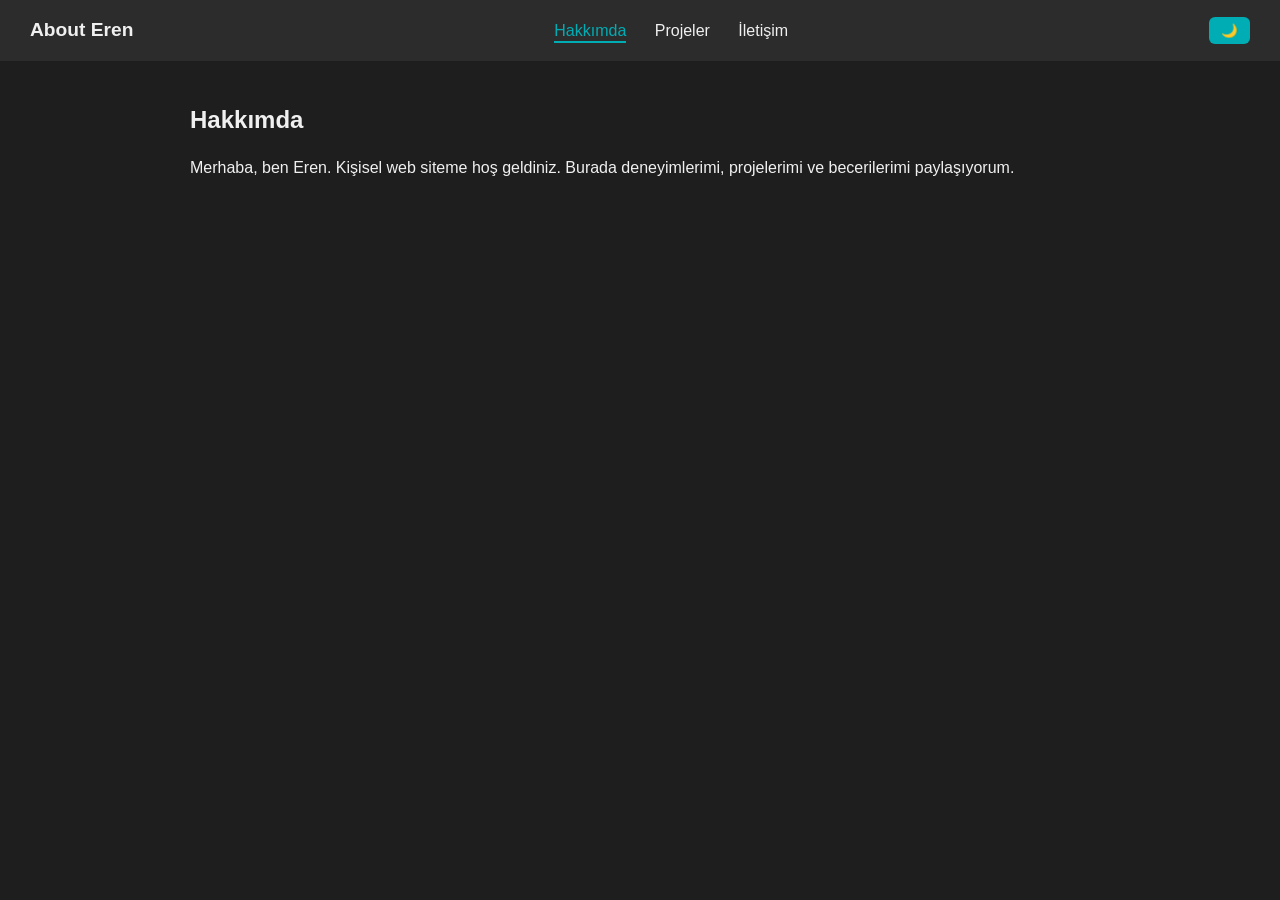
==== index.html @ 8af46547 "Add files via upload" ====
<!DOCTYPE html>
<html lang="tr">
<head>
  <meta charset="UTF-8">
  <meta name="viewport" content="width=device-width, initial-scale=1.0">
  <title>Ana Sayfa - CV Sitesi</title>
  <link rel="stylesheet" href="style.css">
</head>
<body>
  <header>
    <div class="logo"><strong>About Eren</strong></div>
    <nav>
      <a href="index.html" class="active">Hakkımda</a>
      <a href="projeler.html">Projeler</a>
      <a href="iletisim.html">İletişim</a>
    </nav>
    <button class="theme-toggle" id="themeBtn">🌙</button>
  </header>

  <main>
    <section>
      <h1>Hakkımda</h1>
      <p>Merhaba, ben Eren. Kişisel web siteme hoş geldiniz. Burada deneyimlerimi, projelerimi ve becerilerimi paylaşıyorum.</p>
    </section>
  </main>

  <script src="theme.js"></script>
</body>
</html>
---- style.css ----
/* Genel ayarlar */
body {
  margin: 0;
  font-family: "Segoe UI", Tahoma, sans-serif;
  transition: background-color 0.4s, color 0.4s;
  background-color: #1e1e1e;
  color: #f0f0f0;
  line-height: 1.6;
}

/* Header */
header {
  background-color: #2c2c2c;
  padding: 15px 30px;
  display: flex;
  justify-content: space-between;
  align-items: center;
  position: sticky;
  top: 0;
}

.logo {
  font-size: 1.2em;
  font-weight: bold;
}

nav a {
  color: inherit;
  text-decoration: none;
  margin: 0 12px;
  font-weight: 500;
  padding-bottom: 2px;
}

nav a:hover,
nav a.active {
  border-bottom: 2px solid #00adb5;
  color: #00adb5;
}

/* İçerik */
main {
  max-width: 900px;
  margin: 40px auto;
  padding: 0 20px;
}

h1 {
  margin-bottom: 15px;
  text-align: left;
}

/* Tema butonu */
.theme-toggle {
  cursor: pointer;
  padding: 6px 12px;
  border: none;
  border-radius: 6px;
  background: #00adb5;
  color: #fff;
  font-weight: bold;
  transition: transform 0.3s ease, background 0.3s ease;
}

.theme-toggle:hover {
  transform: scale(1.1);
  background: #019ca3;
}

/* Aydınlık tema */
body.light {
  background-color: #f8f8f8;
  color: #222;
}

body.light header {
  background-color: #e4e4e4;
}

body.light nav a:hover,
body.light nav a.active {
  border-bottom: 2px solid #007b83;
  color: #007b83;
}

/* === Sayfa Animasyonları === */
.fade-in {
  animation: slideDown 0.6s ease;
}

.fade-out {
  animation: fadeOut 0.5s ease forwards;
}

@keyframes slideDown {
  from {
    opacity: 0;
    transform: translateY(-20px);
  }
  to {
    opacity: 1;
    transform: translateY(0);
  }
}

@keyframes fadeOut {
  from {
    opacity: 1;
    transform: translateY(0);
  }
  to {
    opacity: 0;
    transform: translateY(20px);
  }
}
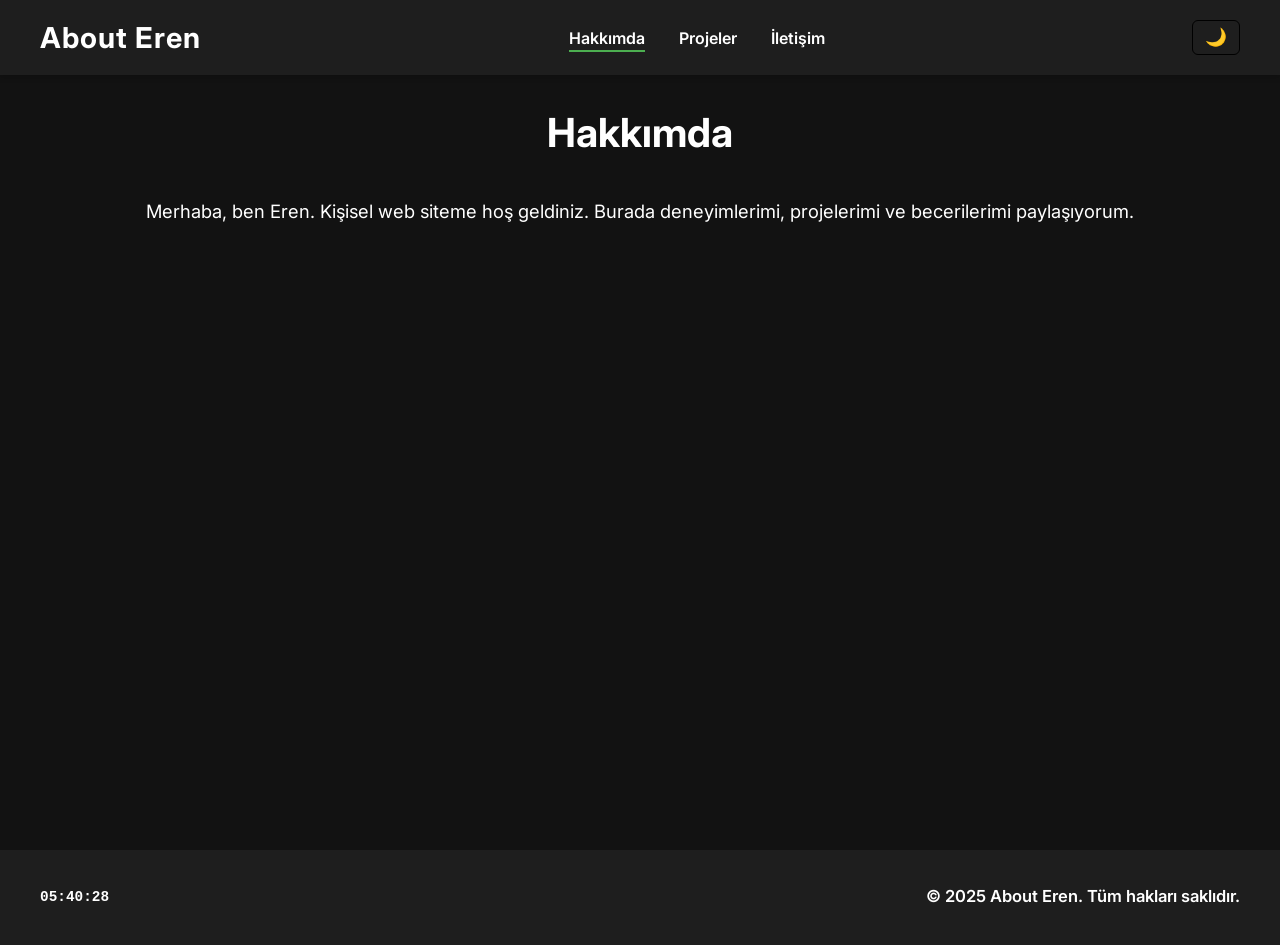
==== commit c8acd8e8: "Update index.html" ====
--- a/index.html
+++ b/index.html
@@ -3,27 +3,178 @@
 <head>
   <meta charset="UTF-8">
   <meta name="viewport" content="width=device-width, initial-scale=1.0">
-  <title>Ana Sayfa - CV Sitesi</title>
-  <link rel="stylesheet" href="style.css">
+  <title>CV Sitesi - About Eren</title>
+  <link href="https://fonts.googleapis.com/css2?family=Inter:wght@400;600;700&display=swap" rel="stylesheet">
+  <style>
+    body {
+      font-family: 'Inter', sans-serif;
+      margin: 0;
+      background-color: #121212;
+      color: #ffffff;
+      transition: background-color 0.3s, color 0.3s;
+      overflow-x: hidden;
+    }
+    body.light { background-color: #f7f7f7; color: #121212; }
+
+    header {
+      display: flex;
+      justify-content: space-between;
+      align-items: center;
+      padding: 20px 40px;
+      background-color: #1e1e1e;
+      position: sticky;
+      top: 0;
+      z-index: 100;
+      box-shadow: 0 2px 6px rgba(0,0,0,0.2);
+    }
+    body.light header { background-color: #ffffff; }
+    .logo { font-weight: 700; font-size: 1.8em; letter-spacing: 1px; }
+    nav a { margin: 0 15px; text-decoration: none; color: inherit; font-weight: 600; font-size: 1em; transition: color 0.3s; }
+    nav a:hover { color: #4CAF50; }
+    nav a.active { border-bottom: 2px solid #4CAF50; padding-bottom: 2px; }
+
+    .theme-toggle { padding: 6px 12px; font-size: 1.1em; cursor: pointer; background: none; border: 1px solid currentColor; border-radius: 6px; }
+
+    main {
+      min-height: 75vh;
+      position: relative;
+      padding: 50px 20px;
+    }
+
+    section {
+      position: absolute;
+      top: 0; left: 0;
+      width: 100%;
+      display: flex;
+      justify-content: center;
+      align-items: center;
+      flex-direction: column;
+      text-align: center;
+      opacity: 0;
+      visibility: hidden;
+      transform: translateY(-20px);
+      transition: opacity 0.6s ease, transform 0.6s ease, visibility 0s linear 0.6s;
+    }
+    section.active {
+      opacity: 1;
+      visibility: visible;
+      transform: translateY(0);
+      transition-delay: 0s;
+    }
+
+    h1 { font-size: 2.5em; font-weight: 700; margin-bottom: 20px; }
+    p { font-size: 1.15em; line-height: 1.7; margin-bottom: 20px; }
+    ul { list-style: none; padding: 0; margin: 0; }
+    li { font-size: 1.1em; margin: 8px 0; font-weight: 500; }
+
+    footer {
+      display: flex;
+      justify-content: space-between;
+      align-items: center;
+      padding: 15px 40px;
+      background-color: #1e1e1e;
+      font-size: 0.9em;
+      font-weight: 600;
+    }
+    body.light footer { background-color: #f7f7f7; }
+
+    #datetime { font-family: 'Courier New', Courier, monospace; }
+
+    @media (max-width: 700px) {
+      header { flex-direction: column; gap: 12px; }
+      nav a { margin: 5px; }
+      main { padding: 30px 15px; }
+    }
+  </style>
 </head>
 <body>
   <header>
-    <div class="logo"><strong>About Eren</strong></div>
+    <div class="logo">About Eren</div>
     <nav>
-      <a href="index.html" class="active">Hakkımda</a>
-      <a href="projeler.html">Projeler</a>
-      <a href="iletisim.html">İletişim</a>
+      <a href="#" data-target="anasayfa" class="active">Hakkımda</a>
+      <a href="#" data-target="projeler">Projeler</a>
+      <a href="#" data-target="iletisim">İletişim</a>
     </nav>
     <button class="theme-toggle" id="themeBtn">🌙</button>
   </header>
 
   <main>
-    <section>
+    <section id="anasayfa" class="active">
       <h1>Hakkımda</h1>
       <p>Merhaba, ben Eren. Kişisel web siteme hoş geldiniz. Burada deneyimlerimi, projelerimi ve becerilerimi paylaşıyorum.</p>
     </section>
+
+    <section id="projeler">
+      <h1>Projelerim</h1>
+      <p>Burada aktif ve geliştirilmekte olan projelerim yer alacak. (Şimdilik örnek yazılar)</p>
+      <ul>
+        <li>Proje 1 - Kişisel Web Sitesi</li>
+        <li>Proje 2 - Lorem ipsum açıklama...</li>
+        <li>Proje 3 - Lorem ipsum açıklama...</li>
+      </ul>
+    </section>
+
+    <section id="iletisim">
+      <h1>İletişim</h1>
+      <p>E-posta: <a href="mailto:mail@ornek.com">mail@ornek.com</a></p>
+      <p>LinkedIn: <a href="#" target="_blank">linkedin.com/in/kullanici</a></p>
+      <p>Instagram: <a href="https://www.instagram.com/eren.img/" target="_blank">Instagram</a></p>
+    </section>
   </main>
 
-  <script src="theme.js"></script>
+  <footer>
+    <div id="datetime"></div>
+    <p>© 2025 About Eren. Tüm hakları saklıdır.</p>
+  </footer>
+
+  <script>
+    document.addEventListener("DOMContentLoaded", () => {
+      // Tema
+      const themeBtn = document.getElementById("themeBtn");
+      if(localStorage.getItem("theme") === "light") document.body.classList.add("light");
+      themeBtn.addEventListener("click", () => {
+        document.body.classList.toggle("light");
+        localStorage.setItem("theme", document.body.classList.contains("light") ? "light" : "dark");
+        themeBtn.textContent = document.body.classList.contains("light") ? "🌞" : "🌙";
+      });
+      themeBtn.textContent = document.body.classList.contains("light") ? "🌞" : "🌙";
+
+      // SPA geçişi
+      const sections = document.querySelectorAll("main section");
+      const links = document.querySelectorAll("nav a");
+
+      function showSection(targetId) {
+        sections.forEach(sec => {
+          if(sec.id === targetId){
+            sec.classList.add("active");
+          } else {
+            sec.classList.remove("active");
+          }
+        });
+      }
+
+      links.forEach(link => {
+        link.addEventListener("click", e => {
+          e.preventDefault();
+          const target = link.dataset.target;
+          showSection(target);
+          links.forEach(l => l.classList.remove("active"));
+          link.classList.add("active");
+        });
+      });
+
+      // Sayfa açılışı
+      showSection('anasayfa');
+
+      // Tarih/Saat
+      const datetime = document.getElementById("datetime");
+      function updateDateTime() {
+        const now = new Date();
+        datetime.textContent = now.toLocaleTimeString("tr-TR", { hour:"2-digit", minute:"2-digit", second:"2-digit" });
+      }
+      setInterval(updateDateTime, 1000);
+      updateDateTime();
+    });
+  </script>
 </body>
 </html>
